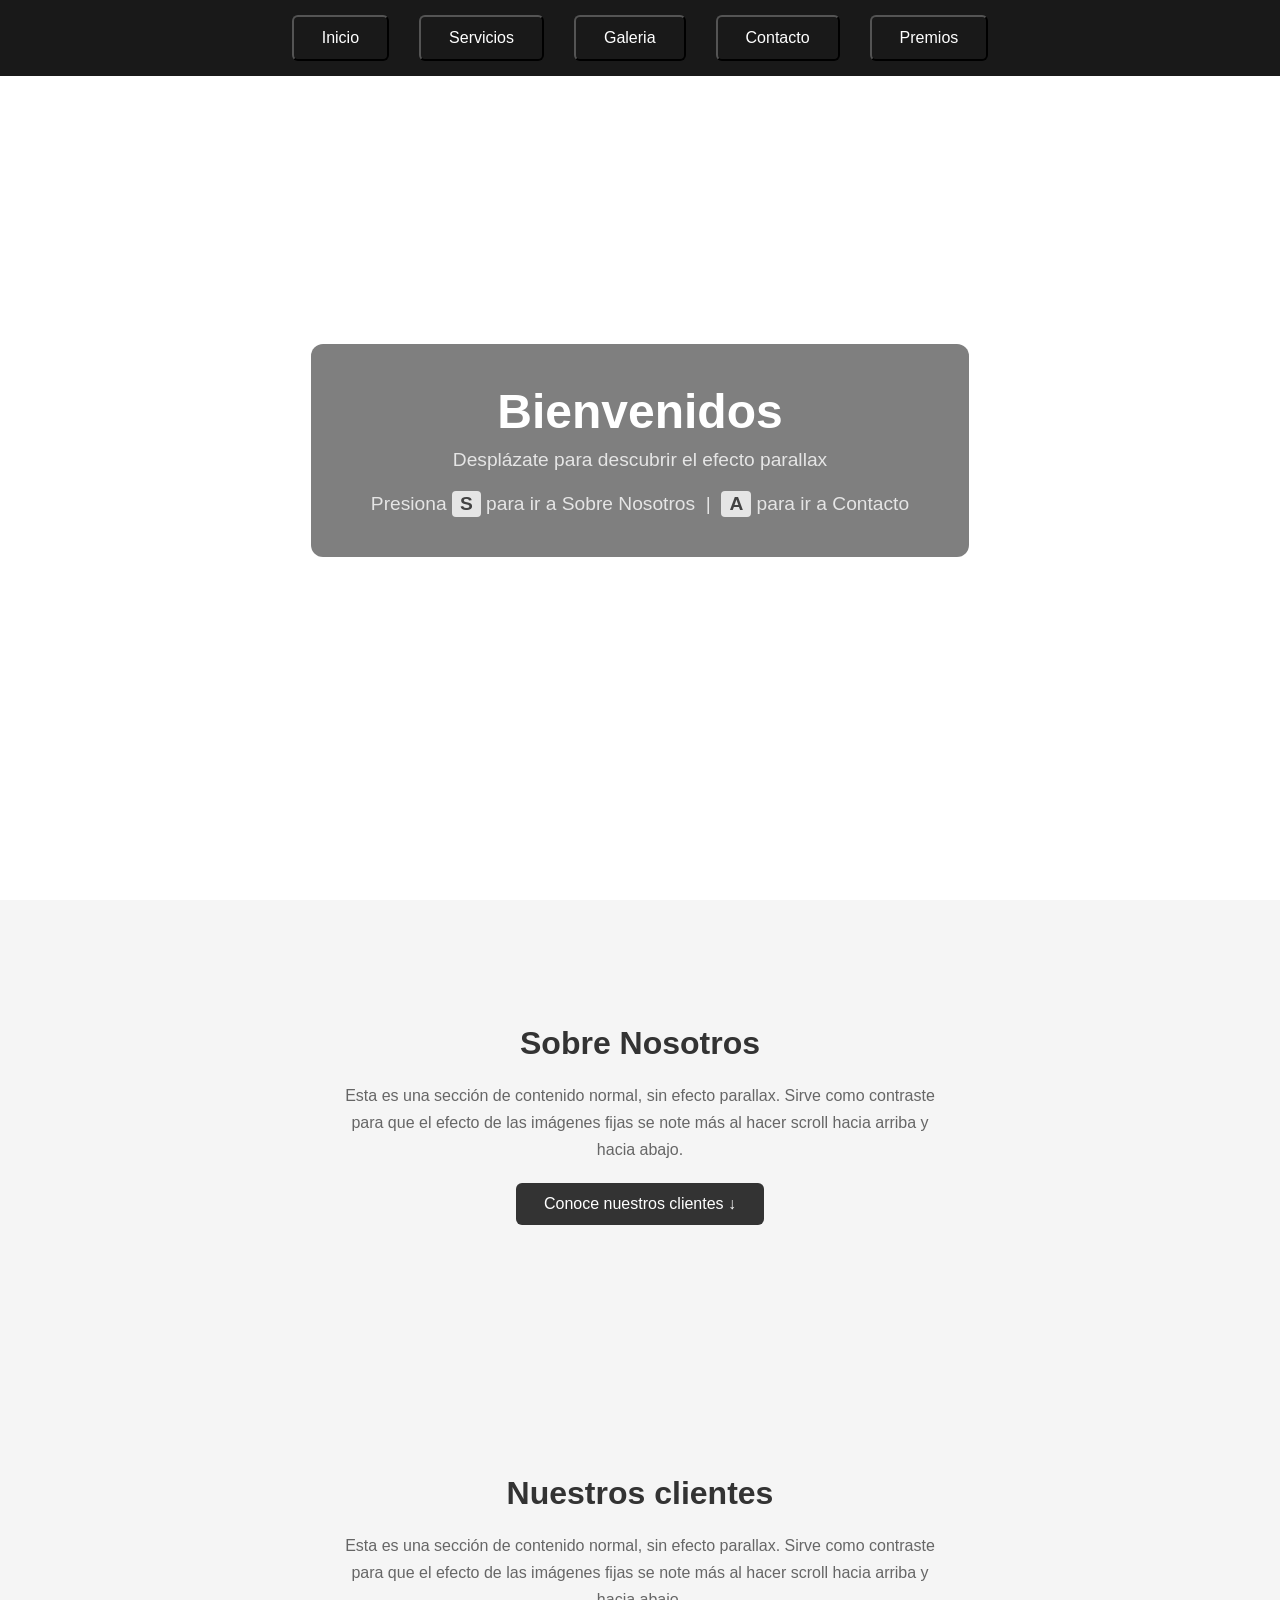
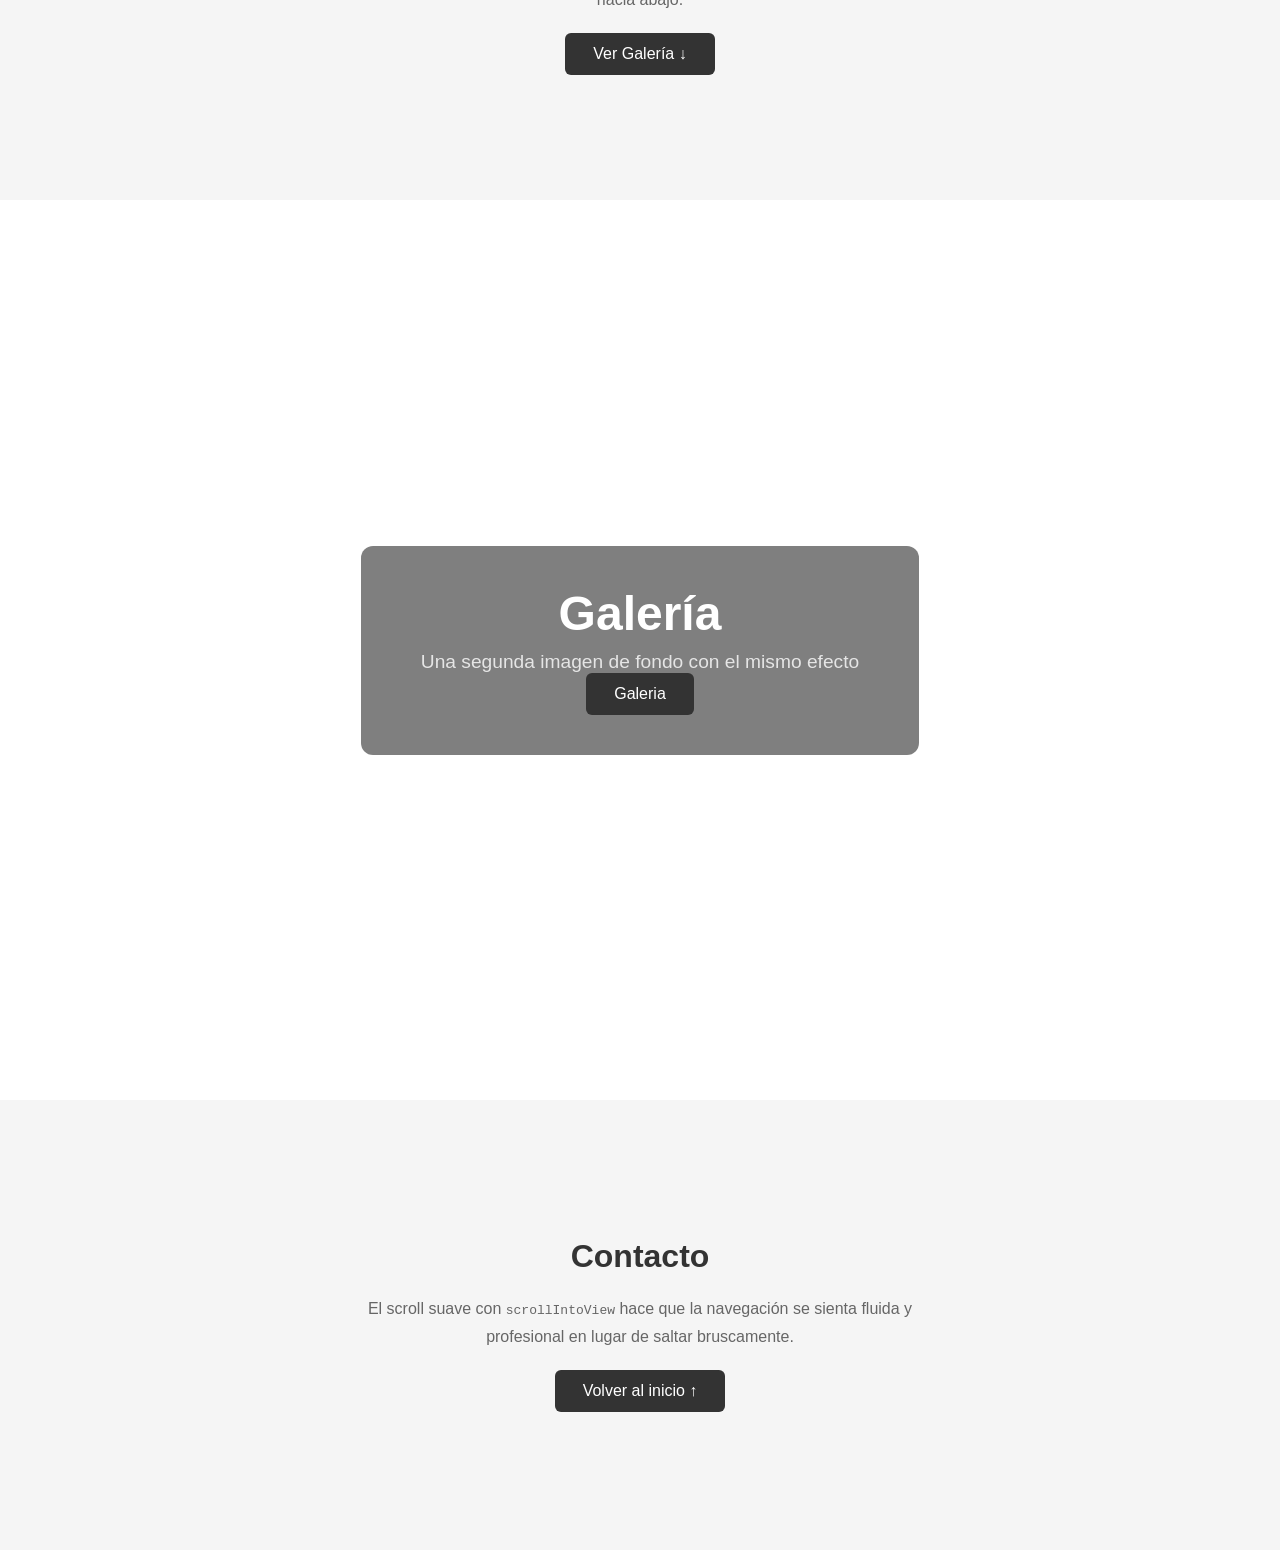
==== index.html @ c5859536 "Add files via upload" ====
<html lang="es">
<head>
  <meta charset="UTF-8">
  <meta name="viewport" content="width=device-width, initial-scale=1.0">
  <title>Parallax + Navegación</title>
  
</head>
<link rel="stylesheet" href="css/styles.css">
<body>

  
   <nav>
    <button onclick="irA('inicio')">Inicio</button>
    <button onclick="irA('sobre-nosotros')">Servicios</button>
    <button onclick="window.location.href='galeria.html';" >Galeria</button>
    <button onclick="irA('contacto')">Contacto</button>
    <button onclick="window.location.href='juego.html';" >Premios</button>
  </nav>

  <!-- SECCIÓN 1: Parallax con imagen de montaña -->
  <section class="parallax" id="inicio">
    <div class="parallax-texto">
      <h1>Bienvenidos</h1>
      <p>Desplázate para descubrir el efecto parallax</p>
      <p class="hint-teclado">
        Presiona <span class="tecla">S</span> para ir a Sobre Nosotros
        &nbsp;|&nbsp;
        <span class="tecla">A</span> para ir a Contacto
      </p>
    </div>
  </section>

  <!-- SECCIÓN 2: Contenido normal -->
  <section class="seccion-contenido" id="sobre-nosotros">
    <h2>Sobre Nosotros</h2>
    <p>
      Esta es una sección de contenido normal, sin efecto parallax.
      Sirve como contraste para que el efecto de las imágenes fijas se note más
      al hacer scroll hacia arriba y hacia abajo.
    </p>
    <button class="boton-nav" onclick="irA('experiencias')">
      Conoce nuestros clientes ↓
    </button>
  </section>

<!-- SECCIÓN 2: Contenido normal -->
<section class="seccion-contenido scroll" id="experiencias">
    <h2>Nuestros clientes</h2>
    <p>
      Esta es una sección de contenido normal, sin efecto parallax.
      Sirve como contraste para que el efecto de las imágenes fijas se note más
      al hacer scroll hacia arriba y hacia abajo.
    </p>
    <button class="boton-nav" onclick="irA('segunda')">
      Ver Galería ↓
    </button>
  </section>

  <!-- SECCIÓN 3: Parallax con imagen de bosque -->
  <section class="parallax" id="segunda">
    <div class="parallax-texto">
      <h1>Galería</h1>
      <p>Una segunda imagen de fondo con el mismo efecto</p>
      <button class="boton-nav" onclick="window.location.href='galeria.html';" >Galeria</button>
    </div>
    
  </section>



  <!-- SECCIÓN 4: Contenido normal -->
  <section class="seccion-contenido" id="contacto">
    <h2>Contacto</h2>
    <p>
      El scroll suave con <code>scrollIntoView</code> hace que la navegación
      se sienta fluida y profesional en lugar de saltar bruscamente.
    </p>
    <button class="boton-nav" onclick="irA('inicio')">
      Volver al inicio ↑
    </button>
  </section>
  <script src="js/index.js"></script>
</body>
</html>
---- css/styles.css ----
* {
    margin: 0;
    padding: 0;
    box-sizing: border-box;
  }

  body {
    font-family: Arial, sans-serif;
  }

  /* ── NAVBAR ── */
  nav {
    position: fixed;
    top: 0;
    width: 100%;
    background: rgba(0, 0, 0, 0.9);
    display: flex;
    justify-content: center;
    gap: 30px;
    padding: 15px;
    z-index: 100;
  }

  nav a {
    color: white;
    text-decoration: none;
    font-size: 1rem;
    transition: color 0.3s;
  }

  nav a:hover {
    color: #f0c040;
  }

/* Botón de navegación interno */
  nav button {
    padding: 12px 28px;
    background: transparent;
    color: white;
    text-decoration: none;
    border-radius: 6px;
    font-size: 1rem;
  }
  nav button:hover { background: #f0c040; color: #222; }


  /* ── SECCIONES NORMALES ── */
  .seccion-contenido {
    padding: 80px 40px;
    background: #f5f5f5;
    text-align: center;
    min-height: 50vh;
    display: flex;
    flex-direction: column;
    justify-content: center;
    align-items: center;
    gap: 20px;
  }

  .seccion-contenido h2 {
    font-size: 2rem;
    color: #333;
  }

  .seccion-contenido p {
    max-width: 600px;
    color: #666;
    line-height: 1.7;
  }
  .scroll {
    background-image: url("https://images.unsplash.com/photo-1506905925346-21bda4d32df4?w=1600");
    background-attachment: scroll; /* default: la imagen viaja con el elemento */
  }

  .boton-nav {
    padding: 12px 28px;
    background: #333;
    color: white;
    border: none;
    border-radius: 6px;
    cursor: pointer;
    font-size: 1rem;
    transition: background 0.3s;
  }

  .boton-nav:hover {
    background: #f0c040;
    color: #333;
  }

  /* ── SECCIONES PARALLAX ── */
  .parallax {
    background-attachment: fixed;  /* ← la magia */
    background-size: cover;
    background-position: center;
    min-height: 100vh;
    display: flex;
    align-items: center;
    justify-content: center;
  }

  /* Cada sección tiene su propia imagen */
  #inicio {
    background-image: url('https://images.unsplash.com/photo-1506905925346-21bda4d32df4?w=1600');
  }

  #segunda {
    background-image: url('https://images.unsplash.com/photo-1441974231531-c6227db76b6e?w=1600');
  }

  /* Texto encima del parallax */
  .parallax-texto {
    background: rgba(0, 0, 0, 0.5);
    color: white;
    padding: 40px 60px;
    border-radius: 12px;
    text-align: center;
  }

  .parallax-texto h1 {
    font-size: 3rem;
    margin-bottom: 10px;
  }

  .parallax-texto p {
    font-size: 1.2rem;
    opacity: 0.8;
  }

  /* Hint de teclado */
  .hint-teclado {
    margin-top: 20px;
    font-size: 0.85rem;
    opacity: 0.7;
  }

  .tecla {
    display: inline-block;
    background: white;
    color: #333;
    border-radius: 4px;
    padding: 2px 8px;
    font-weight: bold;
  }
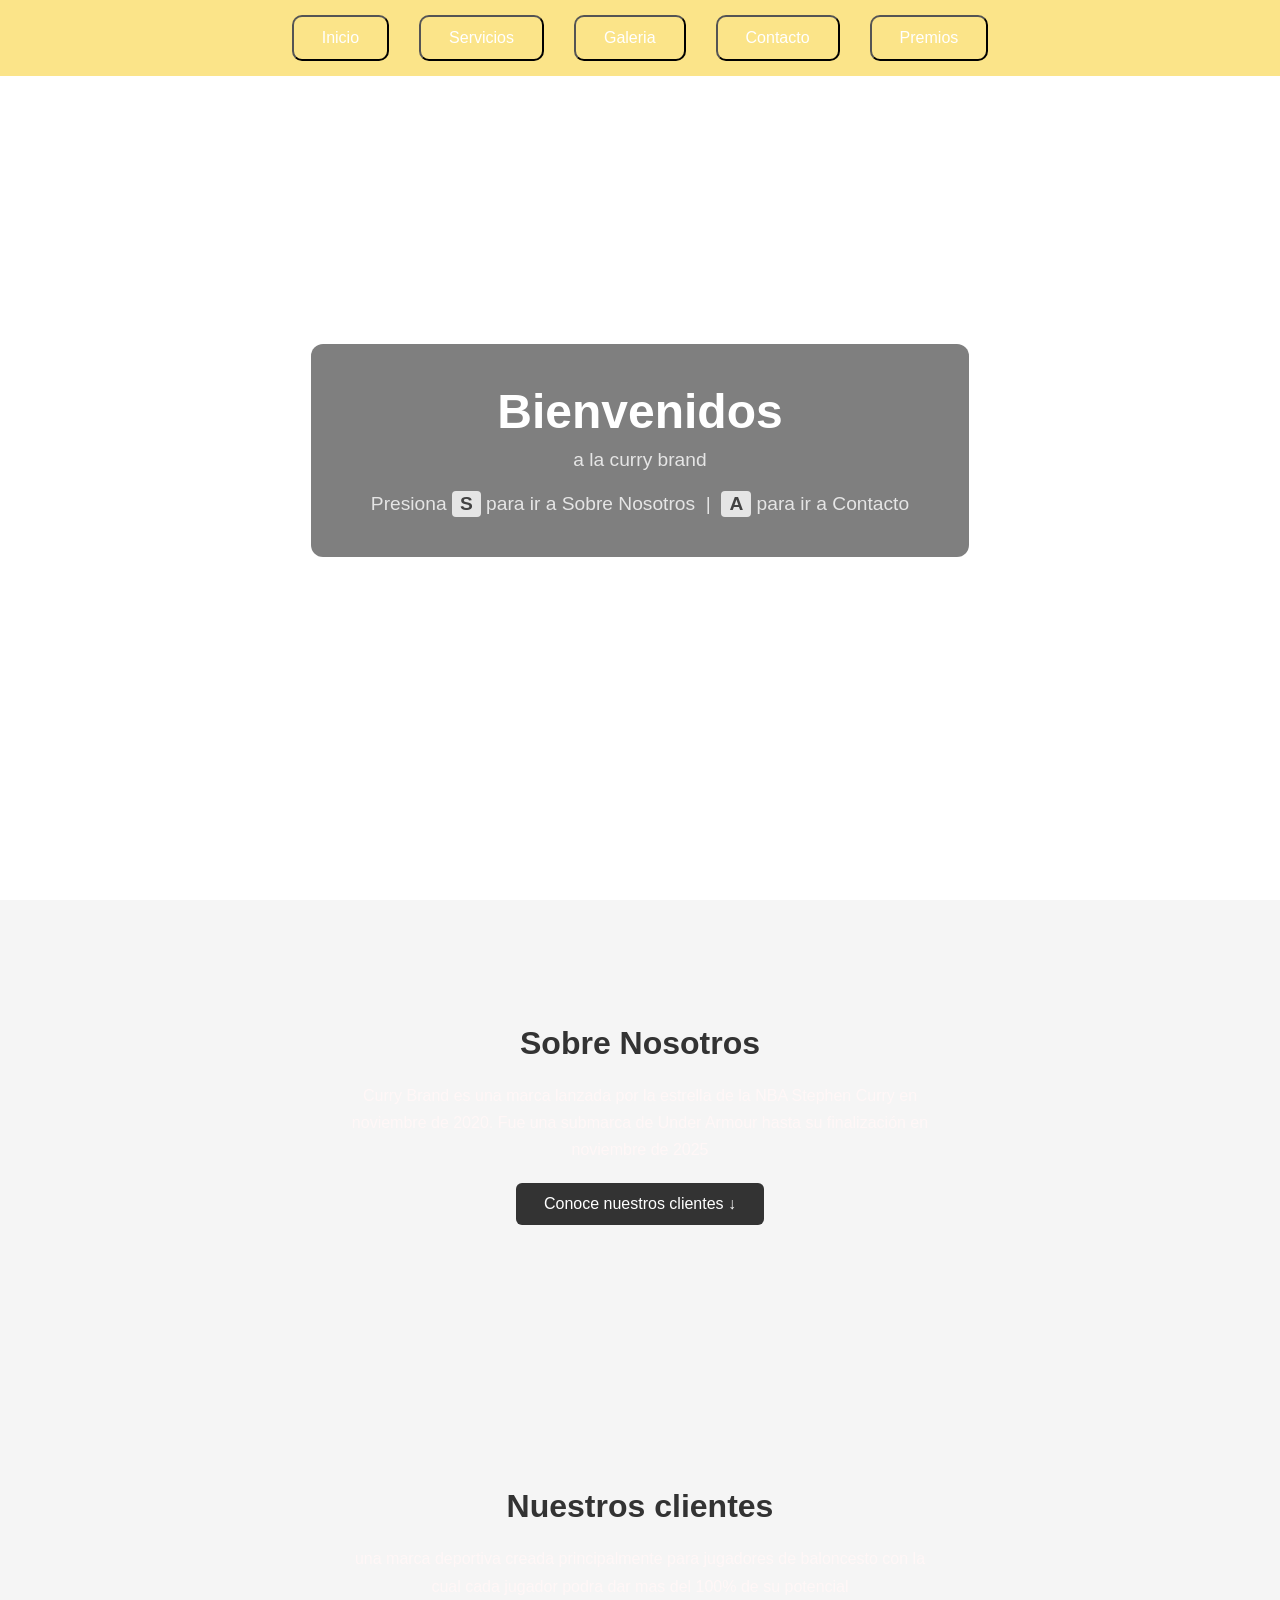
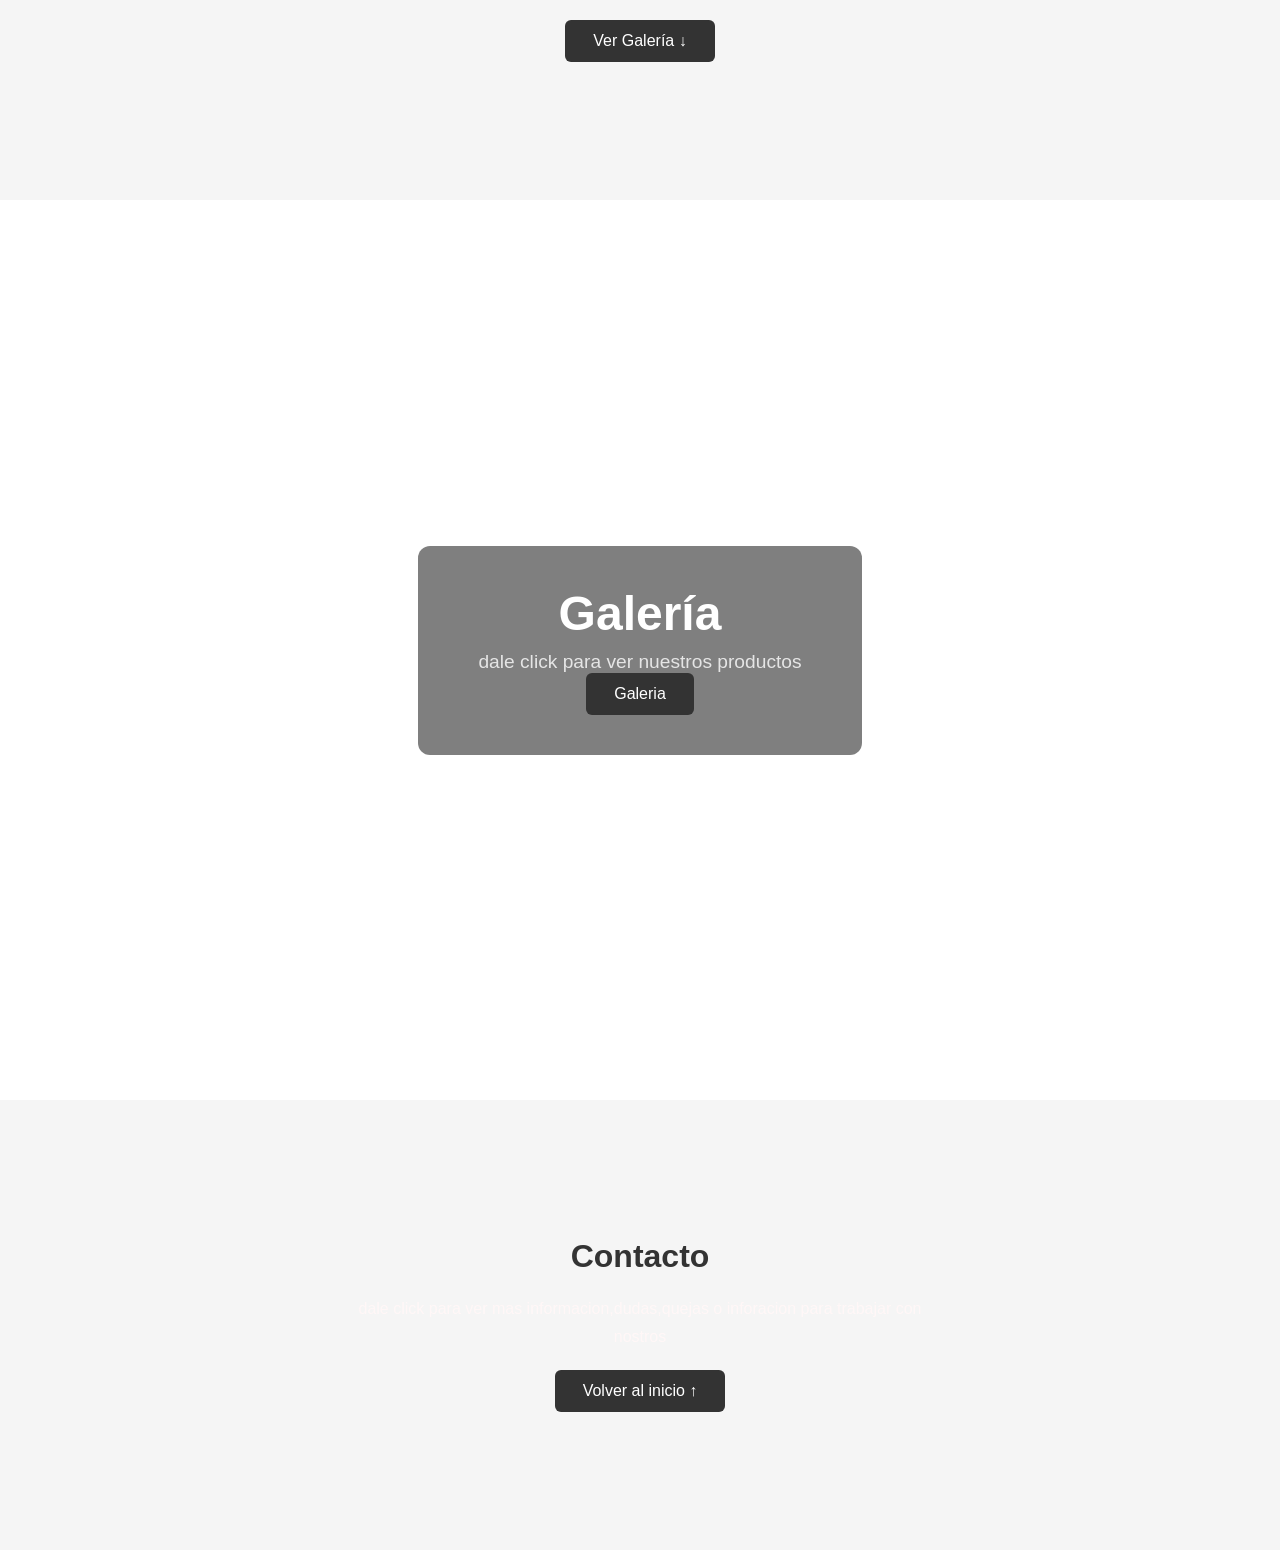
==== commit 45893dbc: "cambios estilo index" ====
--- a/index.html
+++ b/index.html
@@ -21,7 +21,7 @@
   <section class="parallax" id="inicio">
     <div class="parallax-texto">
       <h1>Bienvenidos</h1>
-      <p>Desplázate para descubrir el efecto parallax</p>
+      <p>a la curry brand </p>
       <p class="hint-teclado">
         Presiona <span class="tecla">S</span> para ir a Sobre Nosotros
         &nbsp;|&nbsp;
@@ -34,9 +34,9 @@
   <section class="seccion-contenido" id="sobre-nosotros">
     <h2>Sobre Nosotros</h2>
     <p>
-      Esta es una sección de contenido normal, sin efecto parallax.
-      Sirve como contraste para que el efecto de las imágenes fijas se note más
-      al hacer scroll hacia arriba y hacia abajo.
+     Curry Brand es una marca lanzada por la estrella de la NBA 
+     Stephen Curry en noviembre de 2020. Fue una submarca de Under 
+     Armour hasta su finalización en noviembre de 2025
     </p>
     <button class="boton-nav" onclick="irA('experiencias')">
       Conoce nuestros clientes ↓
@@ -47,9 +47,9 @@
 <section class="seccion-contenido scroll" id="experiencias">
     <h2>Nuestros clientes</h2>
     <p>
-      Esta es una sección de contenido normal, sin efecto parallax.
-      Sirve como contraste para que el efecto de las imágenes fijas se note más
-      al hacer scroll hacia arriba y hacia abajo.
+      una marca deportiva creada principalmente para jugadores 
+      de baloncesto con la cual cada jugador podra dar mas del 100% 
+      de su potencial 
     </p>
     <button class="boton-nav" onclick="irA('segunda')">
       Ver Galería ↓
@@ -60,7 +60,7 @@
   <section class="parallax" id="segunda">
     <div class="parallax-texto">
       <h1>Galería</h1>
-      <p>Una segunda imagen de fondo con el mismo efecto</p>
+      <p>dale click para ver nuestros productos</p>
       <button class="boton-nav" onclick="window.location.href='galeria.html';" >Galeria</button>
     </div>
     
@@ -72,8 +72,8 @@
   <section class="seccion-contenido" id="contacto">
     <h2>Contacto</h2>
     <p>
-      El scroll suave con <code>scrollIntoView</code> hace que la navegación
-      se sienta fluida y profesional en lugar de saltar bruscamente.
+      dale click para ver mas informacion,dudas,quejas 
+      o inforacion para trabajar con nostros 
     </p>
     <button class="boton-nav" onclick="irA('inicio')">
       Volver al inicio ↑
--- a/css/styles.css
+++ b/css/styles.css
@@ -14,7 +14,7 @@
     position: fixed;
     top: 0;
     width: 100%;
-    background: rgba(0, 0, 0, 0.9);
+    background:#f6c70d7c;
     display: flex;
     justify-content: center;
     gap: 30px;
@@ -39,10 +39,10 @@
     background: transparent;
     color: white;
     text-decoration: none;
-    border-radius: 6px;
+    border-radius: 10px;
     font-size: 1rem;
   }
-  nav button:hover { background: #f0c040; color: #222; }
+  nav button:hover { background: #222; color: #ffffff; }
 
 
   /* ── SECCIONES NORMALES ── */
@@ -65,11 +65,11 @@
 
   .seccion-contenido p {
     max-width: 600px;
-    color: #666;
+    color: #fff7f7;
     line-height: 1.7;
   }
   .scroll {
-    background-image: url("https://images.unsplash.com/photo-1506905925346-21bda4d32df4?w=1600");
+    background-image: url("https://about.underarmour.com/content/ua/about/es/stories/2022/08/curry-camp-returns-to-bring-top-youth-talent-together-in-san-fra/_jcr_content/root/container/container/image.coreimg.jpg");
     background-attachment: scroll; /* default: la imagen viaja con el elemento */
   }
 
@@ -102,11 +102,11 @@
 
   /* Cada sección tiene su propia imagen */
   #inicio {
-    background-image: url('https://images.unsplash.com/photo-1506905925346-21bda4d32df4?w=1600');
+    background-image: url('https://wallpapercg.com/media/ts_orig/12749.webp');
   }
 
   #segunda {
-    background-image: url('https://images.unsplash.com/photo-1441974231531-c6227db76b6e?w=1600');
+    background-image: url('https://tether.com/wp-content/uploads/2022/04/curry-brand-15l-scaled.jpg');
   }
 
   /* Texto encima del parallax */
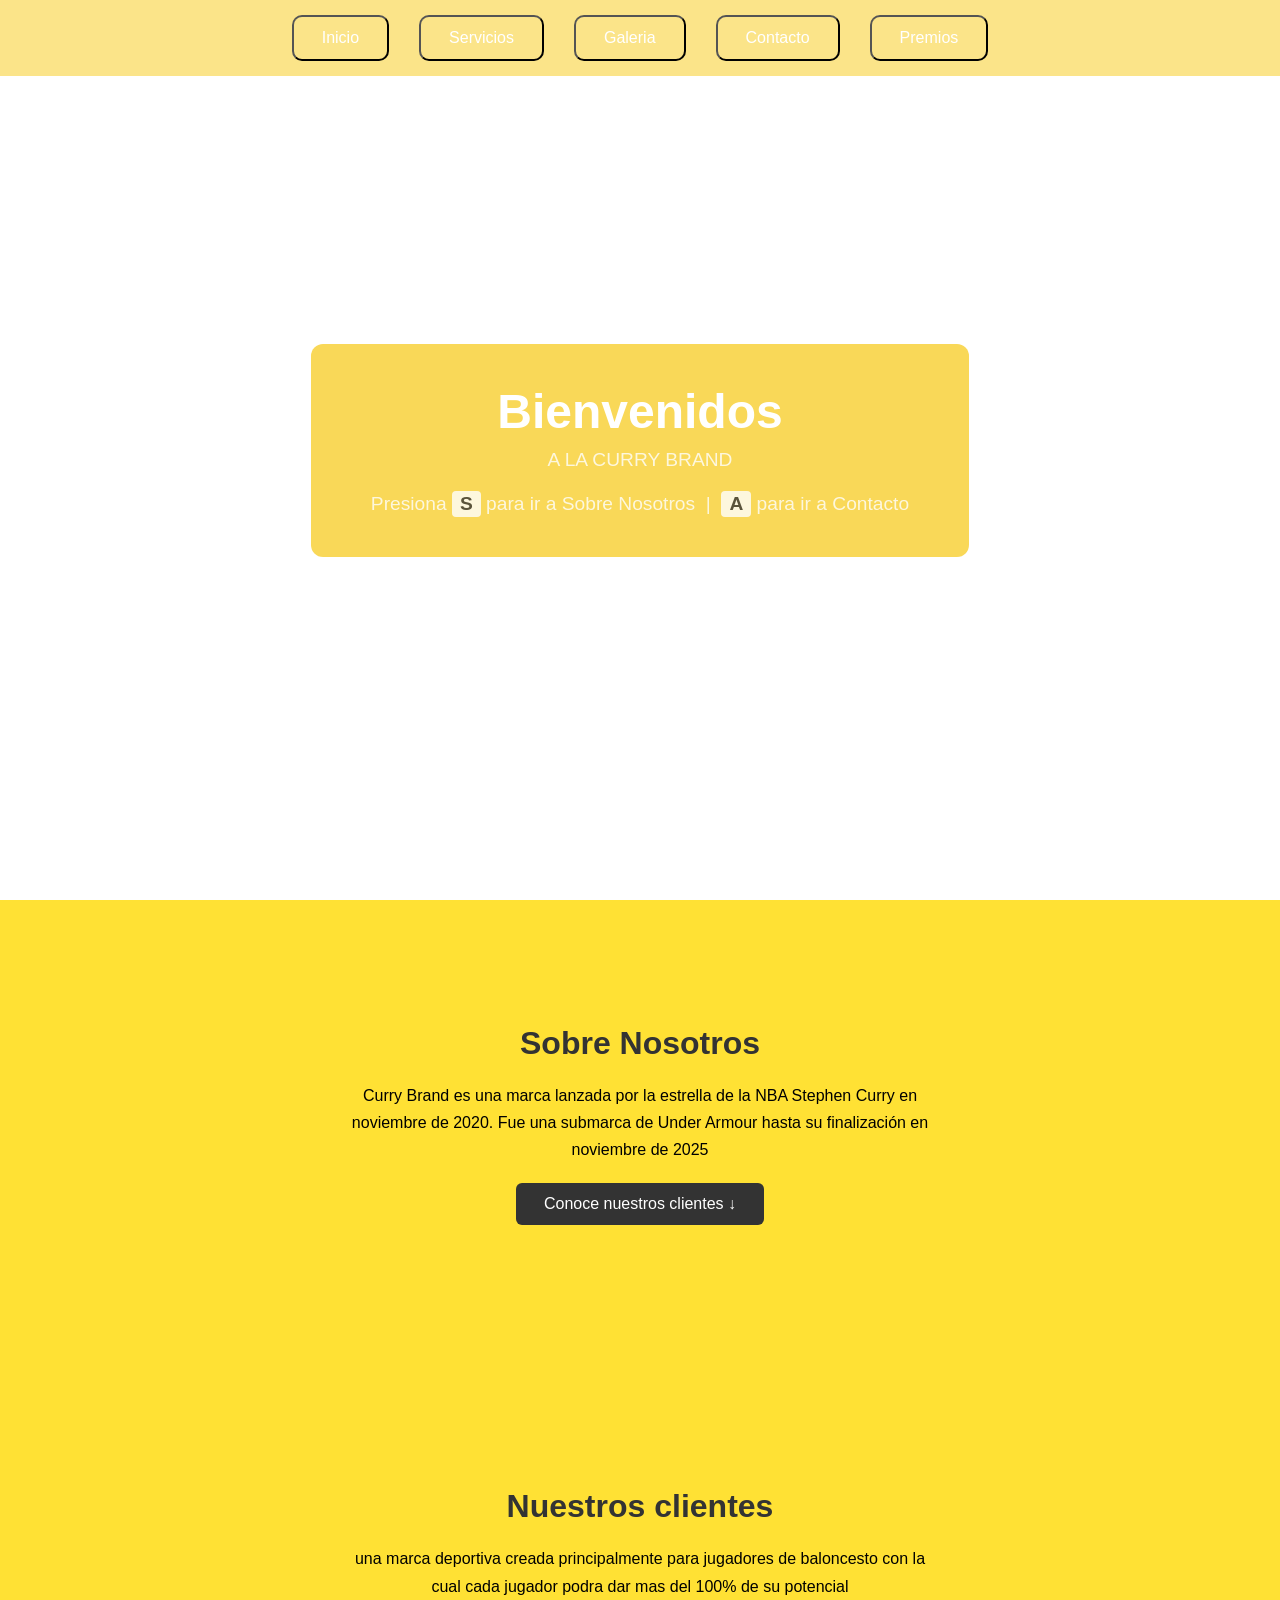
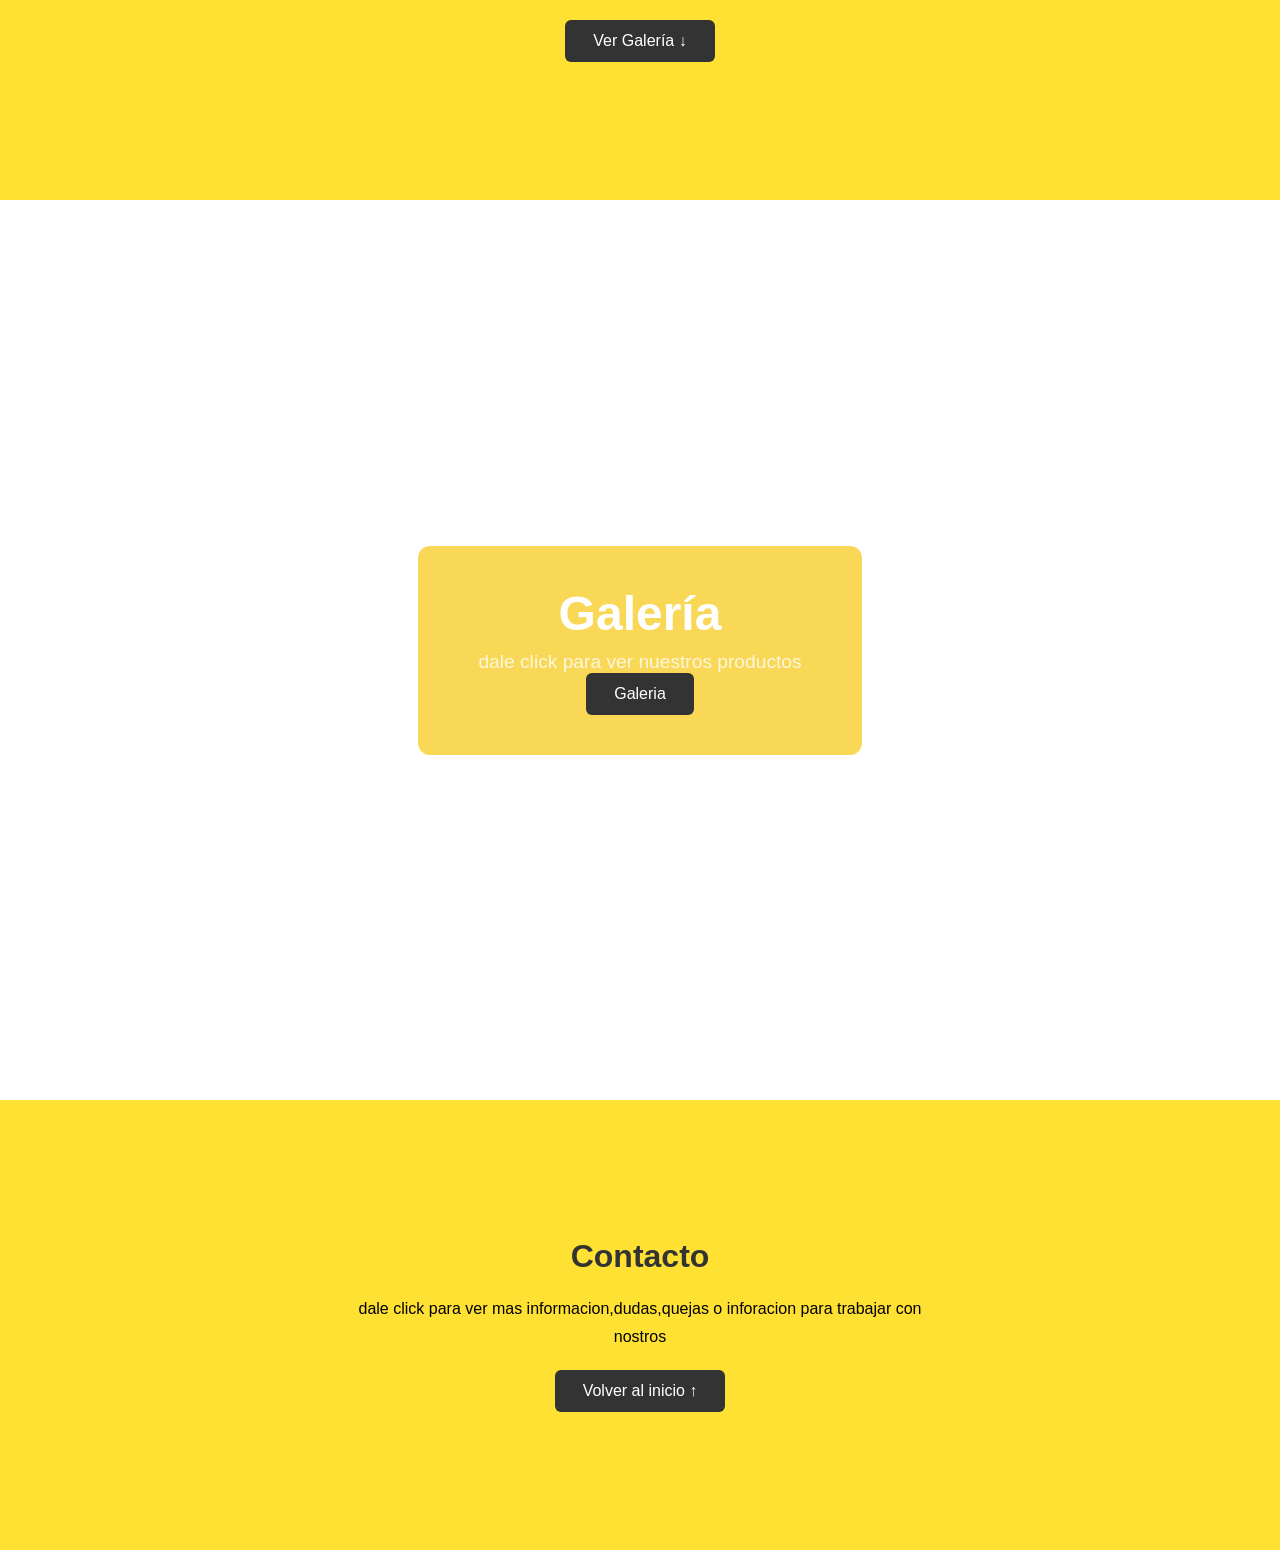
==== commit b7d472a7: "MAS CAMBIOS" ====
--- a/index.html
+++ b/index.html
@@ -21,7 +21,7 @@
   <section class="parallax" id="inicio">
     <div class="parallax-texto">
       <h1>Bienvenidos</h1>
-      <p>a la curry brand </p>
+      <p>A LA CURRY BRAND  </p>
       <p class="hint-teclado">
         Presiona <span class="tecla">S</span> para ir a Sobre Nosotros
         &nbsp;|&nbsp;
--- a/css/styles.css
+++ b/css/styles.css
@@ -48,7 +48,7 @@
   /* ── SECCIONES NORMALES ── */
   .seccion-contenido {
     padding: 80px 40px;
-    background: #f5f5f5;
+    background: #ffe134;
     text-align: center;
     min-height: 50vh;
     display: flex;
@@ -65,11 +65,11 @@
 
   .seccion-contenido p {
     max-width: 600px;
-    color: #fff7f7;
+    color: #000000;
     line-height: 1.7;
   }
   .scroll {
-    background-image: url("https://about.underarmour.com/content/ua/about/es/stories/2022/08/curry-camp-returns-to-bring-top-youth-talent-together-in-san-fra/_jcr_content/root/container/container/image.coreimg.jpg");
+    background-image: url("https://i0.wp.com/rakuten.today/wp-content/uploads/2019/06/image001-2.jpg?fit=1500%2C1000&ssl=1");
     background-attachment: scroll; /* default: la imagen viaja con el elemento */
   }
 
@@ -82,6 +82,7 @@
     cursor: pointer;
     font-size: 1rem;
     transition: background 0.3s;
+    
   }
 
   .boton-nav:hover {
@@ -91,7 +92,7 @@
 
   /* ── SECCIONES PARALLAX ── */
   .parallax {
-    background-attachment: fixed;  /* ← la magia */
+    background-attachment: fixed;  
     background-size: cover;
     background-position: center;
     min-height: 100vh;
@@ -106,12 +107,12 @@
   }
 
   #segunda {
-    background-image: url('https://tether.com/wp-content/uploads/2022/04/curry-brand-15l-scaled.jpg');
+    background-image: url('https://www.sportsbusinessjournal.com/resizer/v2/UFHJEWZCETIOSIEQRTK3WRTHFY.jpg?auth=8a9bbc4fc4257c0b3a30b44933f82ad2d9591ab49061b66c61ca945f4b2ecba4&width=800&height=533');
   }
 
   /* Texto encima del parallax */
   .parallax-texto {
-    background: rgba(0, 0, 0, 0.5);
+    background: #f6c70daf;;
     color: white;
     padding: 40px 60px;
     border-radius: 12px;
